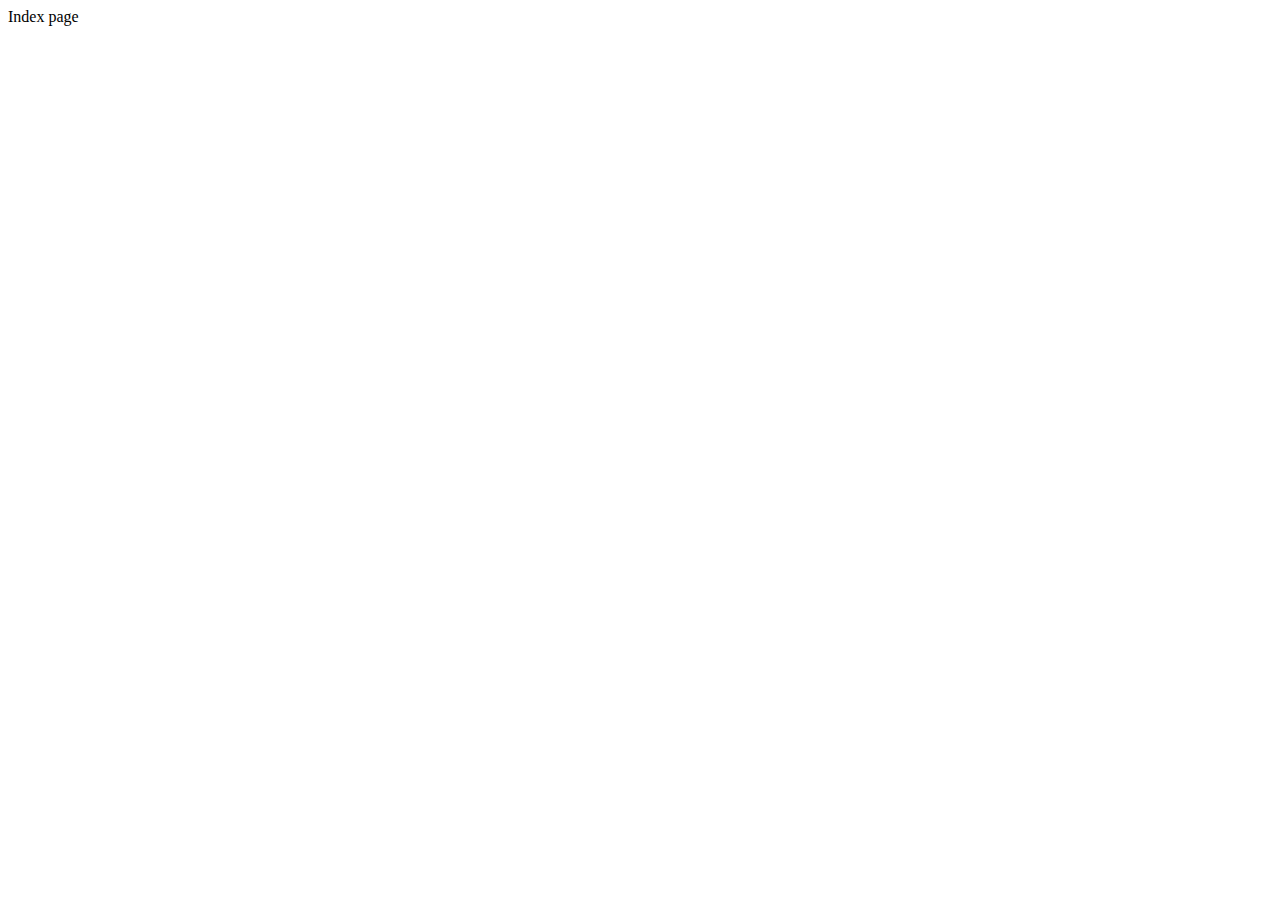
==== index.html @ 55650384 "Initial commit with base structure" ====
<!DOCTYPE html>
<html lang="en">
<head>
    <meta charset="UTF-8">
    <meta name="viewport" content="width=device-width, initial-scale=1.0">
    <title>Document</title>
</head>
<body>
    Index page
</body>
</html>
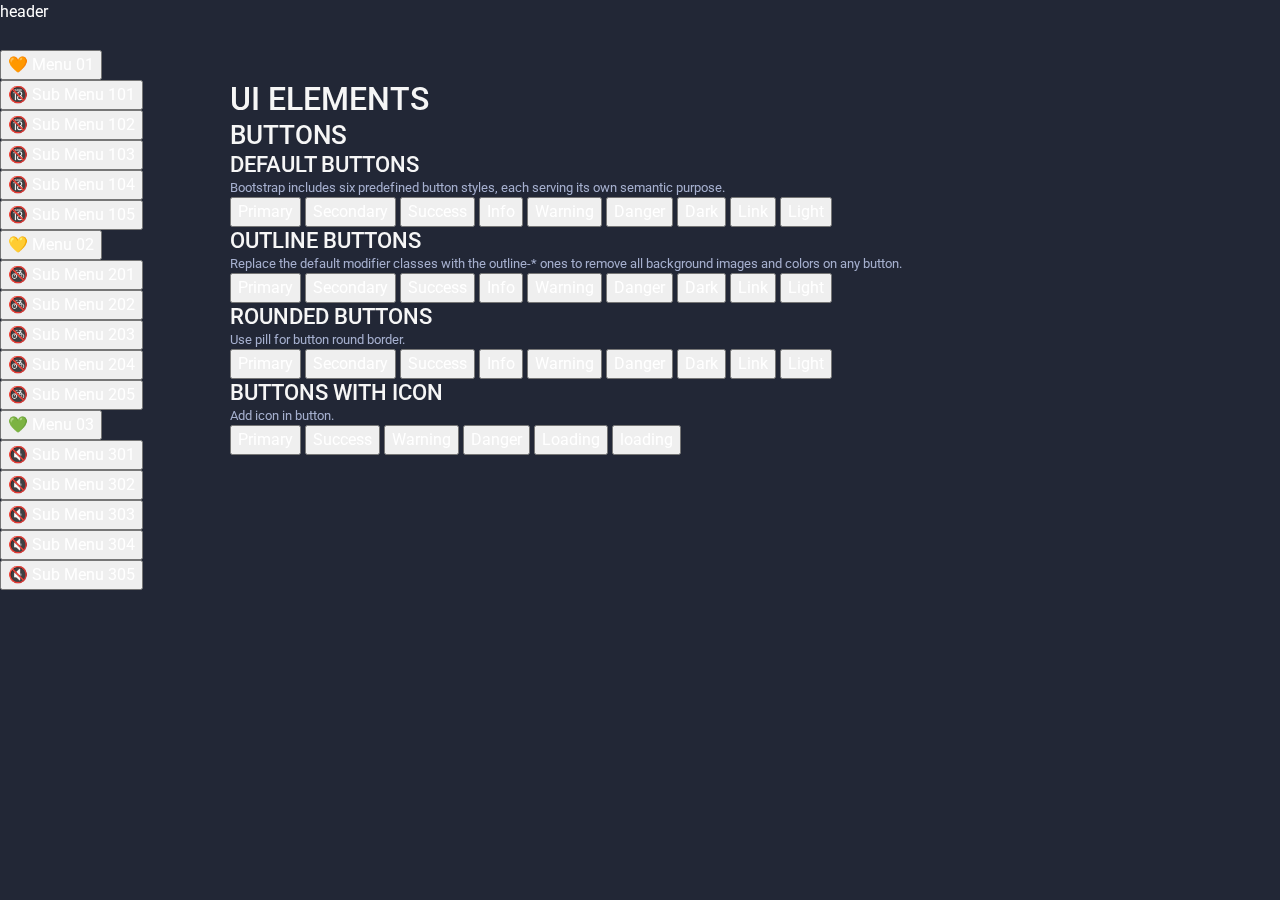
==== commit c4a692db: "Still working on template - save data" ====
--- a/index.html
+++ b/index.html
@@ -1,11 +1,140 @@
 <!DOCTYPE html>
 <html lang="en">
+
 <head>
     <meta charset="UTF-8">
     <meta name="viewport" content="width=device-width, initial-scale=1.0">
     <title>Document</title>
+
+    <link rel="preconnect" href="https://fonts.googleapis.com">
+    <link rel="preconnect" href="https://fonts.gstatic.com" crossorigin>
+    <link
+        href="https://fonts.googleapis.com/css2?family=Roboto:ital,wght@0,100;0,300;0,400;0,500;0,700;0,900;1,100;1,300;1,400;1,500;1,700;1,900&display=swap"
+        rel="stylesheet">
+
+    <link rel="stylesheet" href="assets/css/reset.css">
+    <link rel="stylesheet" href="assets/css/app.css">
 </head>
+
 <body>
-    Index page
+    
+    <section id="header">header</section>
+    <section id="mainContent">
+        <aside id="menu">
+            <div class="wrapperContent">
+                <ul class="menu">
+                    <li class="menuItem">
+                        <button><span class="icon">🧡</span> Menu 01</button>
+                        <ul class="submenu">
+                            <li class="submenuItem"><button><span class="icon">🔞</span> Sub Menu 101</button></li>
+                            <li class="submenuItem"><button><span class="icon">🔞</span> Sub Menu 102</button></li>
+                            <li class="submenuItem"><button><span class="icon">🔞</span> Sub Menu 103</button></li>
+                            <li class="submenuItem"><button><span class="icon">🔞</span> Sub Menu 104</button></li>
+                            <li class="submenuItem"><button><span class="icon">🔞</span> Sub Menu 105</button></li>
+                        </ul>
+                    </li>
+                    <li class="menuItem">
+                        <button><span class="icon">💛</span> Menu 02</button>
+                        <ul class="submenu">
+                            <li class="submenuItem"><button><span class="icon">🚳</span> Sub Menu 201</button></li>
+                            <li class="submenuItem"><button><span class="icon">🚳</span> Sub Menu 202</button></li>
+                            <li class="submenuItem"><button><span class="icon">🚳</span> Sub Menu 203</button></li>
+                            <li class="submenuItem"><button><span class="icon">🚳</span> Sub Menu 204</button></li>
+                            <li class="submenuItem"><button><span class="icon">🚳</span> Sub Menu 205</button></li>
+                        </ul>
+                    </li>
+                    <li class="menuItem">
+                        <button><span class="icon">💚</span> Menu 03</button>
+                        <ul class="submenu">
+                            <li class="submenuItem"><button><span class="icon">🔇</span> Sub Menu 301</button></li>
+                            <li class="submenuItem"><button><span class="icon">🔇</span> Sub Menu 302</button></li>
+                            <li class="submenuItem"><button><span class="icon">🔇</span> Sub Menu 303</button></li>
+                            <li class="submenuItem"><button><span class="icon">🔇</span> Sub Menu 304</button></li>
+                            <li class="submenuItem"><button><span class="icon">🔇</span> Sub Menu 305</button></li>
+                        </ul>
+                    </li>
+                </ul>
+            </div>
+        </aside>
+        <main id="content">
+            <div class="wrapperContent">
+
+                <div class="content">
+
+                    <h1>UI Elements</h1>
+
+                    <div class="boxContent">
+                        <h2>Buttons</h2>
+
+                        <div class="card">
+                            <h3>Default buttons</h3>
+                            <p>Bootstrap includes six predefined button styles, each serving its own semantic purpose.</p>
+
+                            <button class="btn btn-primary" type="button">Primary</button>
+                            <button class="btn btn-secondary" type="button">Secondary</button>
+                            <button class="btn btn-success" type="button">Success</button>
+                            <button class="btn btn-info" type="button">Info</button>
+                            <button class="btn btn-warning" type="button">Warning</button>
+                            <button class="btn btn-danger" type="button">Danger</button>
+                            <button class="btn btn-dark" type="button">Dark</button>
+                            <button class="btn btn-link" type="button">Link</button>
+                            <button class="btn btn-light" type="button">Light</button>
+                        </div>
+                        
+
+                        
+                        <div class="card">
+                            <h3>Outline buttons</h3>
+                            <p>Replace the default modifier classes with the outline-* ones to remove all background images and colors on any button.</p>
+                            
+                            <button class="btn btn-outline-primary" type="button">Primary</button>
+                            <button class="btn btn-outline-secondary" type="button">Secondary</button>
+                            <button class="btn btn-outline-success" type="button">Success</button>
+                            <button class="btn btn-outline-info" type="button">Info</button>
+                            <button class="btn btn-outline-warning" type="button">Warning</button>
+                            <button class="btn btn-outline-danger" type="button">Danger</button>
+                            <button class="btn btn-outline-dark" type="button">Dark</button>
+                            <button class="btn btn-outline-link" type="button">Link</button>
+                            <button class="btn btn-outline-light" type="button">Light</button>
+                        </div>
+                        
+                        <div class="card">
+                            <h3>Rounded buttons</h3>
+                            <p>Use pill for button round border.</p>
+
+                            <button class="btn btn-primary rounded-pill" type="button">Primary</button>
+                            <button class="btn btn-secondary rounded-pill" type="button">Secondary</button>
+                            <button class="btn btn-success rounded-pill" type="button">Success</button>
+                            <button class="btn btn-info rounded-pill" type="button">Info</button>
+                            <button class="btn btn-warning rounded-pill" type="button">Warning</button>
+                            <button class="btn btn-danger rounded-pill" type="button">Danger</button>
+                            <button class="btn btn-dark rounded-pill" type="button">Dark</button>
+                            <button class="btn btn-link rounded-pill" type="button">Link</button>
+                            <button class="btn btn-light rounded-pill" type="button">Light</button>
+                        </div>
+                        
+                        <div class="card">
+                            <h3>Buttons with icon</h3>
+                            <p>Add icon in button.</p>
+
+                            <button class="btn btn-primary" type="button"><i class="bx bx-check-double font-size-16 align-middle me-2"></i> Primary</button>
+                            <button class="btn btn-success" type="button"><i class="bx bx-check-double font-size-16 align-middle me-2"></i> Success</button>
+                            <button class="btn btn-warning" type="button"><i class="bx bx-check-double font-size-16 align-middle me-2"></i> Warning</button>
+                            <button class="btn btn-danger" type="button"><i class="bx bx-check-double font-size-16 align-middle me-2"></i> Danger</button>
+                            <button class="btn btn-dark" type="button"><i class="bx bx-check-double font-size-16 align-middle me-2"></i> Loading</button>
+                            <button class="btn btn-light" type="button"><i class="bx bx-check-double font-size-16 align-middle me-2"></i> loading</button>
+                        </div>
+                            
+                        
+
+                    </div>
+
+                </div>
+
+            </div>
+        </main>
+    </section>
+
 </body>
+
 </html>--- a/assets/css/app.css
+++ b/assets/css/app.css
@@ -0,0 +1,54 @@
+html,
+body {
+    background-color: var(--darkest-blue-bg);
+}
+
+#header {
+    position: fixed;
+    top: 0;
+    left: 0;
+    right: 0;
+    width: 100%;
+    height: 50px;
+}
+
+#mainContent {
+    position: fixed;
+    top: 0;
+    left: 0;
+    right: 0;
+    bottom: 0;
+    display: flex;
+    flex-direction: row;
+    width: 100%;
+    height: 100%;
+    padding-top: 50px;
+    overflow: hidden;
+}
+
+#mainContent .wrapperContent {
+    width: 100%;
+    height: 100%;
+    overflow-y: auto;
+}
+
+#menu {
+    width: 200px;
+    height: 100%;
+}
+
+#content {
+    flex: 1;
+    width: 100%;
+    height: 100%;
+    padding: 30px;
+}
+
+#content .content {
+
+}
+
+#content .content .card {
+
+}
+
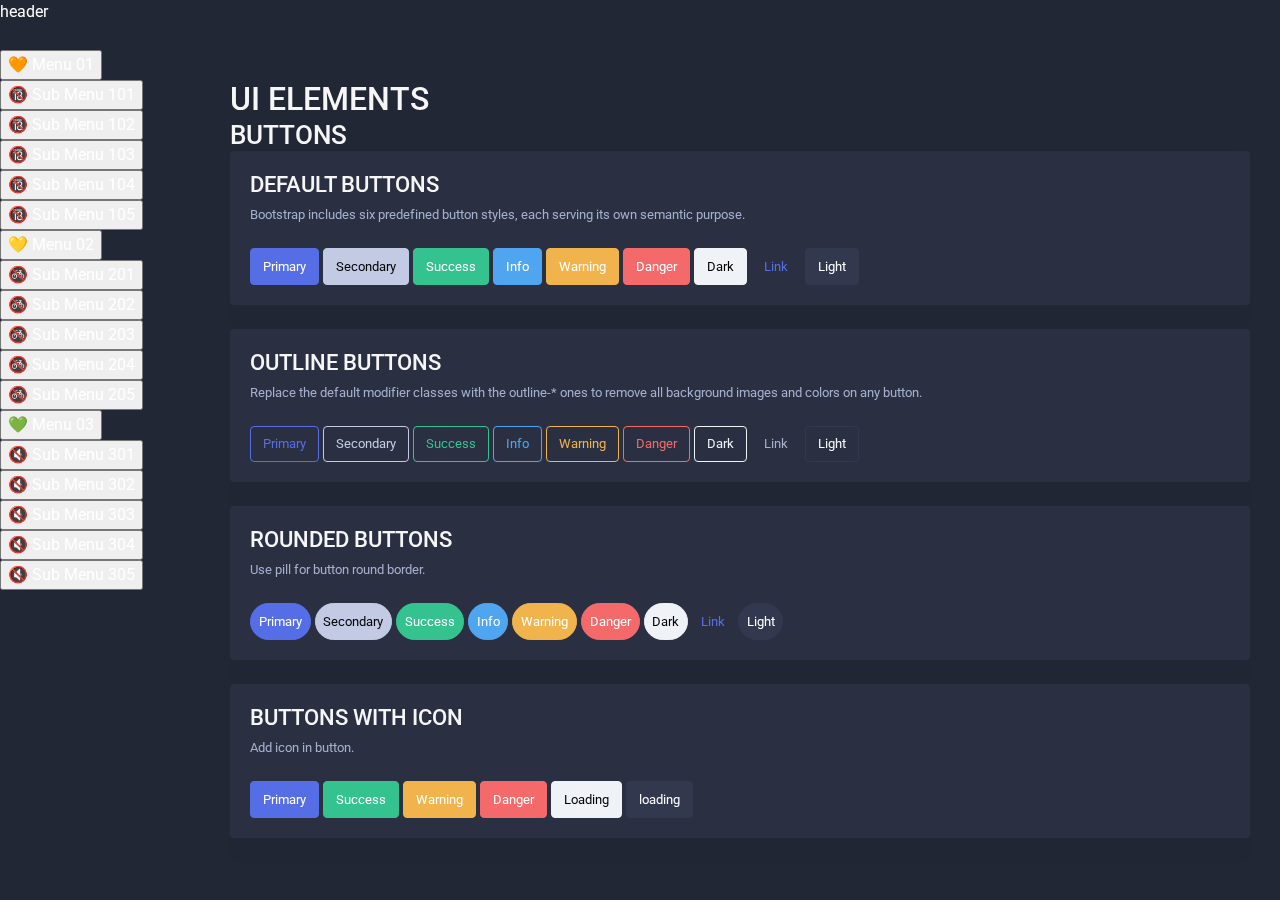
==== commit 19cb71bc: "Create basic template style for buttons and typography" ====
--- a/index.html
+++ b/index.html
@@ -67,62 +67,70 @@
                         <h2>Buttons</h2>
 
                         <div class="card">
-                            <h3>Default buttons</h3>
-                            <p>Bootstrap includes six predefined button styles, each serving its own semantic purpose.</p>
+                            <div class="card-body">
+                                <h3 class="card-title">Default buttons</h3>
+                                <p class="card-title-desc">Bootstrap includes six predefined button styles, each serving its own semantic purpose.</p>
 
-                            <button class="btn btn-primary" type="button">Primary</button>
-                            <button class="btn btn-secondary" type="button">Secondary</button>
-                            <button class="btn btn-success" type="button">Success</button>
-                            <button class="btn btn-info" type="button">Info</button>
-                            <button class="btn btn-warning" type="button">Warning</button>
-                            <button class="btn btn-danger" type="button">Danger</button>
-                            <button class="btn btn-dark" type="button">Dark</button>
-                            <button class="btn btn-link" type="button">Link</button>
-                            <button class="btn btn-light" type="button">Light</button>
+                                <button class="btn btn-primary" type="button">Primary</button>
+                                <button class="btn btn-secondary" type="button">Secondary</button>
+                                <button class="btn btn-success" type="button">Success</button>
+                                <button class="btn btn-info" type="button">Info</button>
+                                <button class="btn btn-warning" type="button">Warning</button>
+                                <button class="btn btn-danger" type="button">Danger</button>
+                                <button class="btn btn-dark" type="button">Dark</button>
+                                <button class="btn btn-link" type="button">Link</button>
+                                <button class="btn btn-light" type="button">Light</button>
+                            </div>
                         </div>
                         
 
                         
                         <div class="card">
-                            <h3>Outline buttons</h3>
-                            <p>Replace the default modifier classes with the outline-* ones to remove all background images and colors on any button.</p>
-                            
-                            <button class="btn btn-outline-primary" type="button">Primary</button>
-                            <button class="btn btn-outline-secondary" type="button">Secondary</button>
-                            <button class="btn btn-outline-success" type="button">Success</button>
-                            <button class="btn btn-outline-info" type="button">Info</button>
-                            <button class="btn btn-outline-warning" type="button">Warning</button>
-                            <button class="btn btn-outline-danger" type="button">Danger</button>
-                            <button class="btn btn-outline-dark" type="button">Dark</button>
-                            <button class="btn btn-outline-link" type="button">Link</button>
-                            <button class="btn btn-outline-light" type="button">Light</button>
+                            <div class="card-body">
+                                <h3 class="card-title">Outline buttons</h3>
+                                <p class="card-title-desc">Replace the default modifier classes with the outline-* ones to remove all background images and colors on any button.</p>
+                                
+                                <button class="btn btn-outline-primary" type="button">Primary</button>
+                                <button class="btn btn-outline-secondary" type="button">Secondary</button>
+                                <button class="btn btn-outline-success" type="button">Success</button>
+                                <button class="btn btn-outline-info" type="button">Info</button>
+                                <button class="btn btn-outline-warning" type="button">Warning</button>
+                                <button class="btn btn-outline-danger" type="button">Danger</button>
+                                <button class="btn btn-outline-dark" type="button">Dark</button>
+                                <button class="btn btn-outline-link" type="button">Link</button>
+                                <button class="btn btn-outline-light" type="button">Light</button>
+                            </div>
                         </div>
                         
                         <div class="card">
-                            <h3>Rounded buttons</h3>
-                            <p>Use pill for button round border.</p>
+                            <div class="card-body">
+                                <h3 class="card-title">Rounded buttons</h3>
+                                <p class="card-title-desc">Use pill for button round border.</p>
 
-                            <button class="btn btn-primary rounded-pill" type="button">Primary</button>
-                            <button class="btn btn-secondary rounded-pill" type="button">Secondary</button>
-                            <button class="btn btn-success rounded-pill" type="button">Success</button>
-                            <button class="btn btn-info rounded-pill" type="button">Info</button>
-                            <button class="btn btn-warning rounded-pill" type="button">Warning</button>
-                            <button class="btn btn-danger rounded-pill" type="button">Danger</button>
-                            <button class="btn btn-dark rounded-pill" type="button">Dark</button>
-                            <button class="btn btn-link rounded-pill" type="button">Link</button>
-                            <button class="btn btn-light rounded-pill" type="button">Light</button>
+                                <button class="btn btn-primary rounded-pill" type="button">Primary</button>
+                                <button class="btn btn-secondary rounded-pill" type="button">Secondary</button>
+                                <button class="btn btn-success rounded-pill" type="button">Success</button>
+                                <button class="btn btn-info rounded-pill" type="button">Info</button>
+                                <button class="btn btn-warning rounded-pill" type="button">Warning</button>
+                                <button class="btn btn-danger rounded-pill" type="button">Danger</button>
+                                <button class="btn btn-dark rounded-pill" type="button">Dark</button>
+                                <button class="btn btn-link rounded-pill" type="button">Link</button>
+                                <button class="btn btn-light rounded-pill" type="button">Light</button>
+                            </div>
                         </div>
                         
                         <div class="card">
-                            <h3>Buttons with icon</h3>
-                            <p>Add icon in button.</p>
+                            <div class="card-body">
+                                <h3 class="card-title">Buttons with icon</h3>
+                                <p class="card-title-desc">Add icon in button.</p>
 
-                            <button class="btn btn-primary" type="button"><i class="bx bx-check-double font-size-16 align-middle me-2"></i> Primary</button>
-                            <button class="btn btn-success" type="button"><i class="bx bx-check-double font-size-16 align-middle me-2"></i> Success</button>
-                            <button class="btn btn-warning" type="button"><i class="bx bx-check-double font-size-16 align-middle me-2"></i> Warning</button>
-                            <button class="btn btn-danger" type="button"><i class="bx bx-check-double font-size-16 align-middle me-2"></i> Danger</button>
-                            <button class="btn btn-dark" type="button"><i class="bx bx-check-double font-size-16 align-middle me-2"></i> Loading</button>
-                            <button class="btn btn-light" type="button"><i class="bx bx-check-double font-size-16 align-middle me-2"></i> loading</button>
+                                <button class="btn btn-primary" type="button"><i class="bx bx-check-double font-size-16 align-middle me-2"></i> Primary</button>
+                                <button class="btn btn-success" type="button"><i class="bx bx-check-double font-size-16 align-middle me-2"></i> Success</button>
+                                <button class="btn btn-warning" type="button"><i class="bx bx-check-double font-size-16 align-middle me-2"></i> Warning</button>
+                                <button class="btn btn-danger" type="button"><i class="bx bx-check-double font-size-16 align-middle me-2"></i> Danger</button>
+                                <button class="btn btn-dark" type="button"><i class="bx bx-check-double font-size-16 align-middle me-2"></i> Loading</button>
+                                <button class="btn btn-light" type="button"><i class="bx bx-check-double font-size-16 align-middle me-2"></i> loading</button>
+                            </div>
                         </div>
                             
                         
